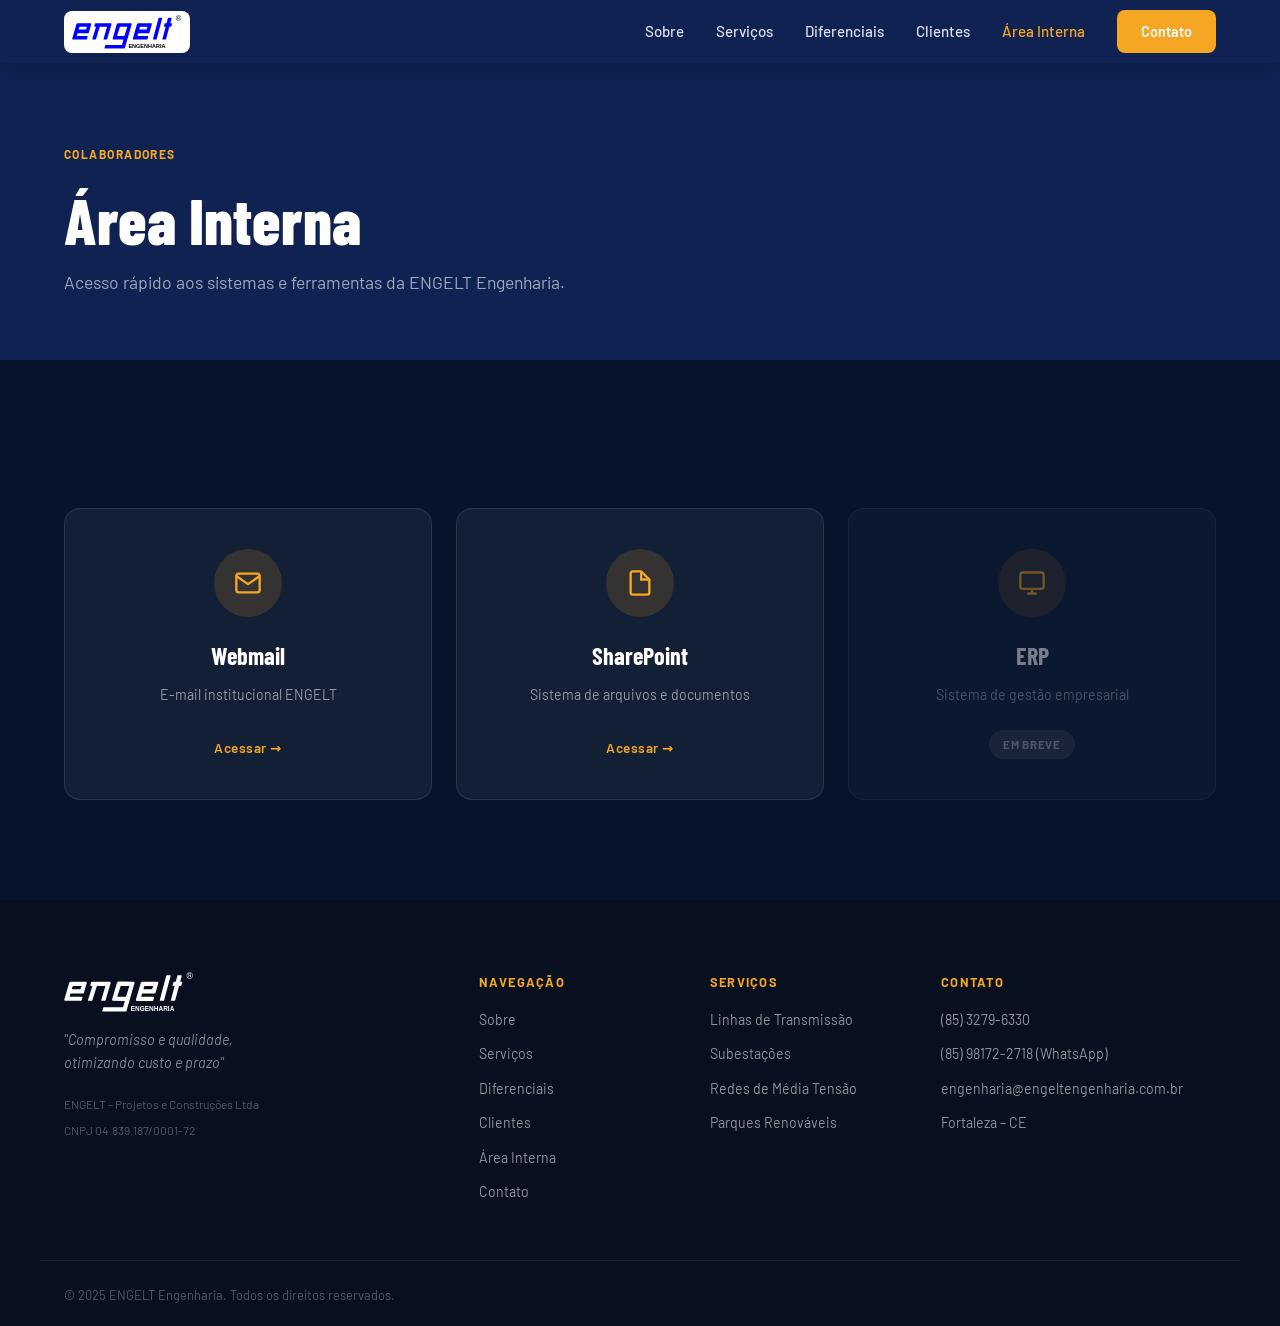
==== area-interna.html @ 50e97397 "Redesign completo: portfólio, área interna, slides e melhorias visuais - Portfólio renomeado para Ob" ====
<!DOCTYPE html>
<html lang="pt-BR">
<head>
  <meta charset="UTF-8" />
  <meta name="viewport" content="width=device-width, initial-scale=1.0" />
  <title>Área Interna — ENGELT Engenharia</title>
  <meta name="robots" content="noindex, nofollow" />
  <link rel="preconnect" href="https://fonts.googleapis.com" />
  <link rel="preconnect" href="https://fonts.gstatic.com" crossorigin />
  <link href="https://fonts.googleapis.com/css2?family=Barlow:ital,wght@0,400;0,500;0,600;0,700;0,800;1,400&family=Barlow+Condensed:wght@600;700;800&display=swap" rel="stylesheet" />
  <link rel="stylesheet" href="style.css" />
</head>
<body>

  <!-- ═══════════════════════════════════════════ NAVBAR -->
  <header class="navbar scrolled" id="navbar">
    <div class="container navbar__inner">
      <a href="index.html" class="navbar__logo">
        <img src="img/logo.svg" alt="ENGELT Engenharia" height="44" />
      </a>
      <nav class="navbar__links" id="navLinks">
        <a href="index.html#sobre">Sobre</a>
        <a href="index.html#servicos">Serviços</a>
        <a href="index.html#diferenciais">Diferenciais</a>
        <a href="index.html#clientes">Clientes</a>
        <a href="area-interna.html" class="active-link">Área Interna</a>
        <a href="index.html#contato" class="btn btn--nav">Contato</a>
      </nav>
      <button class="navbar__toggle" id="navToggle" aria-label="Menu">
        <span></span><span></span><span></span>
      </button>
    </div>
  </header>

  <!-- ═══════════════════════════════════════════ HERO DA PÁGINA -->
  <section class="ai-page-hero">
    <div class="container">
      <span class="label-tag label-tag--light">Colaboradores</span>
      <h1>Área Interna</h1>
      <p>Acesso rápido aos sistemas e ferramentas da ENGELT Engenharia.</p>
    </div>
  </section>

  <!-- ═══════════════════════════════════════════ CARDS -->
  <section class="ai-page-body">
    <div class="container">
      <div class="ai-grid">

        <a href="https://webmail.engeltengenharia.com.br" target="_blank" rel="noopener" class="ai-card">
          <div class="ai-card__icon">
            <svg viewBox="0 0 24 24" width="28" height="28"><path d="M4 4h16c1.1 0 2 .9 2 2v12c0 1.1-.9 2-2 2H4c-1.1 0-2-.9-2-2V6c0-1.1.9-2 2-2z" stroke="currentColor" stroke-width="2" fill="none"/><polyline points="22,6 12,13 2,6" stroke="currentColor" stroke-width="2" fill="none"/></svg>
          </div>
          <h3>Webmail</h3>
          <p>E-mail institucional ENGELT</p>
          <span class="ai-card__link">Acessar →</span>
        </a>

        <a href="https://engeltengenharia.sharepoint.com/sites/SISTEMADEARQUIVOS/SitePages/CollabHome.aspx" target="_blank" rel="noopener" class="ai-card">
          <div class="ai-card__icon">
            <svg viewBox="0 0 24 24" width="28" height="28"><path d="M13 2H6a2 2 0 0 0-2 2v16a2 2 0 0 0 2 2h12a2 2 0 0 0 2-2V9z" stroke="currentColor" stroke-width="2" fill="none"/><polyline points="13,2 13,9 20,9" stroke="currentColor" stroke-width="2" fill="none"/></svg>
          </div>
          <h3>SharePoint</h3>
          <p>Sistema de arquivos e documentos</p>
          <span class="ai-card__link">Acessar →</span>
        </a>

        <div class="ai-card ai-card--disabled">
          <div class="ai-card__icon">
            <svg viewBox="0 0 24 24" width="28" height="28"><rect x="2" y="3" width="20" height="14" rx="2" stroke="currentColor" stroke-width="2" fill="none"/><line x1="8" y1="21" x2="16" y2="21" stroke="currentColor" stroke-width="2"/><line x1="12" y1="17" x2="12" y2="21" stroke="currentColor" stroke-width="2"/></svg>
          </div>
          <h3>ERP</h3>
          <p>Sistema de gestão empresarial</p>
          <span class="ai-card__badge">Em breve</span>
        </div>

      </div>
    </div>
  </section>

  <!-- ═══════════════════════════════════════════ FOOTER -->
  <footer class="footer">
    <div class="container footer__inner">
      <div class="footer__brand">
        <img src="img/logo.svg" alt="ENGELT Engenharia" height="40" />
        <p>"Compromisso e qualidade,<br/>otimizando custo e prazo"</p>
        <span class="footer__cnpj">ENGELT – Projetos e Construções Ltda<br/>CNPJ 04.839.187/0001-72</span>
      </div>
      <div class="footer__links">
        <strong>Navegação</strong>
        <a href="index.html#sobre">Sobre</a>
        <a href="index.html#servicos">Serviços</a>
        <a href="index.html#diferenciais">Diferenciais</a>
        <a href="index.html#clientes">Clientes</a>
        <a href="area-interna.html">Área Interna</a>
        <a href="index.html#contato">Contato</a>
      </div>
      <div class="footer__links">
        <strong>Serviços</strong>
        <a href="index.html#servicos">Linhas de Transmissão</a>
        <a href="index.html#servicos">Subestações</a>
        <a href="index.html#servicos">Redes de Média Tensão</a>
        <a href="index.html#servicos">Parques Renováveis</a>
      </div>
      <div class="footer__contato">
        <strong>Contato</strong>
        <a href="tel:+558532796330">(85) 3279-6330</a>
        <a href="https://wa.me/5585981722718" target="_blank" rel="noopener">(85) 98172-2718 (WhatsApp)</a>
        <a href="mailto:engenharia@engeltengenharia.com.br">engenharia@engeltengenharia.com.br</a>
        <span>Fortaleza – CE</span>
      </div>
    </div>
    <div class="footer__bottom">
      <div class="container">
        <span>© 2025 ENGELT Engenharia. Todos os direitos reservados.</span>
      </div>
    </div>
  </footer>

  <script>
    // Mobile menu toggle
    (function () {
      var navToggle = document.getElementById('navToggle');
      var navLinks  = document.getElementById('navLinks');
      navToggle.addEventListener('click', function () {
        var open = navLinks.classList.toggle('open');
        document.body.style.overflow = open ? 'hidden' : '';
        navToggle.querySelectorAll('span').forEach(function (s, i) {
          s.style.transform = open
            ? (i === 0 ? 'translateY(7px) rotate(45deg)'
               : i === 1 ? 'scaleX(0)'
               :           'translateY(-7px) rotate(-45deg)')
            : '';
          s.style.opacity = (open && i === 1) ? '0' : '1';
        });
      });
    })();
  </script>

</body>
</html>
---- style.css ----
/* ═══════════════════════════════════════════════════════════
   ENGELT ENGENHARIA — style.css
   ═══════════════════════════════════════════════════════════ */

/* ── Reset & Base ── */
*, *::before, *::after { box-sizing: border-box; margin: 0; padding: 0; }

:root {
  --blue-dark:    #0f2252;
  --blue:         #1B3A6B;
  --blue-mid:     #1e4a8a;
  --blue-light:   #e8f0fe;
  --orange:       #F5A623;
  --orange-dark:  #d4891a;
  --white:        #ffffff;
  --gray-100:     #f5f7fa;
  --gray-200:     #e9ecf0;
  --gray-400:     #9ca3af;
  --gray-600:     #4b5563;
  --gray-800:     #1f2937;
  --text:         #1a2233;

  --font: 'Barlow', system-ui, sans-serif;
  --font-cond: 'Barlow Condensed', 'Barlow', sans-serif;

  --radius:    8px;
  --radius-lg: 16px;
  --shadow-sm: 0 1px 3px rgba(0,0,0,.08), 0 1px 2px rgba(0,0,0,.06);
  --shadow:    0 4px 16px rgba(0,0,0,.10);
  --shadow-lg: 0 12px 40px rgba(0,0,0,.15);

  --transition: 0.25s ease;
  --section-py: 100px;
}

html { scroll-behavior: smooth; font-size: 16px; }

body {
  font-family: var(--font);
  color: var(--text);
  background: var(--white);
  line-height: 1.6;
  -webkit-font-smoothing: antialiased;
}

img { max-width: 100%; display: block; }
a { color: inherit; text-decoration: none; }
ul { list-style: none; }
button { cursor: pointer; border: none; background: none; font-family: inherit; }

.container {
  width: 100%;
  max-width: 1200px;
  margin: 0 auto;
  padding: 0 24px;
}

/* ── Utilities ── */
.label-tag {
  display: inline-block;
  font-size: 0.75rem;
  font-weight: 700;
  letter-spacing: 0.12em;
  text-transform: uppercase;
  color: var(--orange);
  margin-bottom: 12px;
}
.label-tag--light { color: var(--orange); }

.section-header {
  text-align: center;
  max-width: 640px;
  margin: 0 auto 64px;
}
.section-header h2 {
  font-family: var(--font-cond);
  font-size: clamp(2rem, 3vw, 2.75rem);
  font-weight: 800;
  line-height: 1.1;
  color: var(--blue-dark);
  margin-bottom: 16px;
}
.section-header p {
  color: var(--gray-600);
  font-size: 1.05rem;
}
.section-header--light h2 { color: var(--white); }
.section-header--light p  { color: rgba(255,255,255,.75); }

/* ── Buttons ── */
.btn {
  display: inline-flex;
  align-items: center;
  gap: 8px;
  padding: 14px 32px;
  border-radius: var(--radius);
  font-family: var(--font);
  font-size: 0.95rem;
  font-weight: 600;
  transition: all var(--transition);
  white-space: nowrap;
}
.btn--primary {
  background: var(--orange);
  color: var(--white);
}
.btn--primary:hover {
  background: var(--orange-dark);
  transform: translateY(-2px);
  box-shadow: 0 6px 20px rgba(245,166,35,.4);
}
.btn--outline {
  background: transparent;
  color: var(--white);
  border: 2px solid rgba(255,255,255,.5);
}
.btn--outline:hover {
  border-color: var(--white);
  background: rgba(255,255,255,.1);
}
.btn--nav {
  background: var(--orange);
  color: var(--white);
  padding: 10px 24px;
  font-size: 0.9rem;
}
.btn--nav:hover { background: var(--orange-dark); }
.btn--full { width: 100%; justify-content: center; }

/* ── AOS (Animate on Scroll) ── */
[data-aos] {
  opacity: 0;
  transform: translateY(28px);
  transition: opacity 0.6s ease, transform 0.6s ease;
}
[data-aos].aos-visible {
  opacity: 1;
  transform: translateY(0);
}

/* ═══════════════════════════════════════════ NAVBAR */
.navbar {
  position: fixed;
  top: 0;
  left: 0;
  right: 0;
  z-index: 1000;
  padding: 16px 0;
  transition: background var(--transition), box-shadow var(--transition), padding var(--transition);
}
.navbar.scrolled {
  background: var(--blue-dark);
  box-shadow: 0 2px 20px rgba(0,0,0,.25);
  padding: 10px 0;
}
.navbar__inner {
  display: flex;
  align-items: center;
  justify-content: space-between;
  gap: 24px;
}
.navbar__logo img { height: 72px; transition: height var(--transition), padding var(--transition); background: #fff; border-radius: 8px; padding: 6px 12px; }
.navbar.scrolled .navbar__logo img { height: 42px; padding: 4px 8px; }
.navbar__links {
  display: flex;
  align-items: center;
  gap: 32px;
}
.navbar__links a:not(.btn) {
  color: rgba(255,255,255,.85);
  font-size: 0.95rem;
  font-weight: 500;
  transition: color var(--transition);
  position: relative;
}
.navbar__links a:not(.btn)::after {
  content: '';
  position: absolute;
  bottom: -4px;
  left: 0;
  width: 0;
  height: 2px;
  background: var(--orange);
  transition: width var(--transition);
}
.navbar__links a:not(.btn):hover { color: var(--white); }
.navbar__links a:not(.btn):hover::after { width: 100%; }
.navbar__toggle {
  display: none;
  flex-direction: column;
  gap: 5px;
  width: 32px;
  padding: 4px 0;
}
.navbar__toggle span {
  display: block;
  height: 2px;
  background: var(--white);
  border-radius: 2px;
  transition: all var(--transition);
}

/* ═══════════════════════════════════════════ HERO */
.hero {
  position: relative;
  min-height: 100vh;
  display: flex;
  align-items: center;
  overflow: hidden;
}
/* ── Hero slideshow ── */
.hero__slides {
  position: absolute;
  inset: 0;
  background: #0a1628;
}
.hero__slide {
  position: absolute;
  inset: 0;
  background-size: cover;
  background-position: center;
  opacity: 0;
  transition: opacity 1.6s ease;
  animation: none;
}
.hero__slide.active {
  opacity: 1;
  animation: heroKenBurns 8s ease-in-out forwards;
}
@keyframes heroKenBurns {
  from { transform: scale(1);    background-position: center 40%; }
  to   { transform: scale(1.06); background-position: center 48%; }
}
.hero__slide::after {
  content: '';
  position: absolute;
  inset: 0;
  background: linear-gradient(135deg,
    rgba(10,22,40,.68) 0%,
    rgba(15,40,90,.52) 50%,
    rgba(10,22,40,.35) 100%);
}
/* Grid pattern overlay */
.hero__slides::after {
  content: '';
  position: absolute;
  inset: 0;
  pointer-events: none;
  background-image:
    linear-gradient(rgba(255,255,255,.025) 1px, transparent 1px),
    linear-gradient(90deg, rgba(255,255,255,.025) 1px, transparent 1px);
  background-size: 60px 60px;
  z-index: 1;
}
/* Slide label */
.hero__slide-label {
  position: absolute;
  bottom: 72px;
  right: 32px;
  z-index: 3;
  font-size: 0.72rem;
  font-weight: 600;
  letter-spacing: 0.08em;
  color: rgba(255,255,255,.55);
  text-transform: uppercase;
  transition: opacity 0.6s ease;
}
.hero__slide-label::before {
  content: '▶';
  font-size: 0.55rem;
  margin-right: 6px;
  color: var(--orange);
  opacity: 0.8;
}
/* Progress dots */
.hero__dots {
  position: absolute;
  bottom: 32px;
  left: 50%;
  transform: translateX(-50%);
  z-index: 3;
  display: flex;
  gap: 8px;
}
.hero__dot {
  width: 28px;
  height: 3px;
  border-radius: 2px;
  background: rgba(255,255,255,.25);
  cursor: pointer;
  transition: background 0.4s ease, width 0.4s ease;
  overflow: hidden;
  position: relative;
}
.hero__dot.active {
  background: rgba(255,255,255,.35);
  width: 48px;
}
.hero__dot.active::after {
  content: '';
  position: absolute;
  left: 0; top: 0; bottom: 0;
  background: var(--orange);
  animation: dotProgress 6s linear forwards;
}
@keyframes dotProgress {
  from { width: 0%; }
  to   { width: 100%; }
}
.hero__overlay {
  position: absolute;
  inset: 0;
  background: linear-gradient(to right, rgba(10,22,40,.38) 0%, transparent 65%);
  pointer-events: none;
}
.hero__content {
  position: relative;
  z-index: 2;
  max-width: 700px;
  padding-top: 100px;
  padding-bottom: 80px;
}
.hero__tag {
  display: inline-block;
  font-size: 0.8rem;
  font-weight: 600;
  letter-spacing: 0.12em;
  text-transform: uppercase;
  color: var(--orange);
  background: rgba(245,166,35,.15);
  border: 1px solid rgba(245,166,35,.3);
  padding: 6px 14px;
  border-radius: 100px;
  margin-bottom: 24px;
}
.hero__title {
  font-family: var(--font-cond);
  font-size: clamp(2.6rem, 5.5vw, 4.5rem);
  font-weight: 800;
  line-height: 1.05;
  color: var(--white);
  margin-bottom: 24px;
}
.hero__title em {
  font-style: normal;
  color: var(--orange);
}
.hero__sub {
  font-size: clamp(1rem, 1.5vw, 1.2rem);
  color: rgba(255,255,255,.8);
  margin-bottom: 40px;
  line-height: 1.7;
}
.hero__actions {
  display: flex;
  gap: 16px;
  flex-wrap: wrap;
}
.hero__scroll {
  position: absolute;
  bottom: 36px;
  left: 50%;
  transform: translateX(-50%);
  color: rgba(255,255,255,.5);
  animation: bounce 2.5s ease-in-out infinite;
  z-index: 2;
  transition: color var(--transition);
}
.hero__scroll:hover { color: var(--orange); }
@keyframes bounce {
  0%, 100% { transform: translateX(-50%) translateY(0); }
  50%       { transform: translateX(-50%) translateY(8px); }
}

/* ═══════════════════════════════════════════ NÚMEROS */
.numeros {
  background: var(--blue-dark);
  padding: 70px 0;
}
.numeros__grid {
  display: grid;
  grid-template-columns: repeat(6, 1fr);
  gap: 0;
}
.numeros__item {
  position: relative;
  text-align: center;
  padding: 40px 20px;
  border-right: 1px solid rgba(255,255,255,.08);
}
.numeros__item:last-child { border-right: none; }
.numeros__item::before {
  content: '';
  position: absolute;
  top: 50%;
  left: 50%;
  width: 0;
  height: 0;
  background: rgba(245,166,35,.05);
  border-radius: 50%;
  transform: translate(-50%, -50%);
  transition: width 0.4s ease, height 0.4s ease;
}
.numeros__item:hover::before { width: 140px; height: 140px; }

.numeros__valor {
  display: inline-block;
  font-family: var(--font-cond);
  font-size: clamp(2.2rem, 3.5vw, 3.2rem);
  font-weight: 800;
  color: var(--white);
  line-height: 1;
}
.numeros__plus {
  font-family: var(--font-cond);
  font-size: 2rem;
  font-weight: 700;
  color: var(--orange);
  vertical-align: super;
  line-height: 1;
}
.numeros__label {
  font-size: 0.82rem;
  color: rgba(255,255,255,.6);
  line-height: 1.4;
  margin-top: 8px;
}
.numeros__label strong {
  display: block;
  color: rgba(255,255,255,.9);
  font-weight: 600;
}
.numeros__detalhe {
  display: block;
  font-size: 0.7rem;
  color: var(--orange);
  margin-top: 6px;
  font-weight: 500;
  letter-spacing: 0.05em;
}

/* ═══════════════════════════════════════════ SOBRE */
.sobre {
  padding: var(--section-py) 0;
  background: var(--white);
}
.sobre__inner {
  display: grid;
  grid-template-columns: 1fr 1fr;
  gap: 80px;
  align-items: center;
}
.sobre__texto .label-tag { margin-bottom: 12px; }
.sobre__texto h2 {
  font-family: var(--font-cond);
  font-size: clamp(1.8rem, 2.5vw, 2.5rem);
  font-weight: 800;
  color: var(--blue-dark);
  line-height: 1.15;
  margin-bottom: 24px;
}
.sobre__texto p {
  color: var(--gray-600);
  font-size: 1rem;
  line-height: 1.75;
  margin-bottom: 16px;
}
.sobre__destaque {
  margin: 28px 0;
  border-left: 4px solid var(--orange);
  padding-left: 20px;
}
.sobre__destaque blockquote {
  font-size: 1.15rem;
  font-style: italic;
  color: var(--blue);
  font-weight: 500;
}
.sobre__badges {
  display: flex;
  flex-direction: column;
  gap: 12px;
  margin-top: 28px;
}
.badge {
  display: flex;
  align-items: center;
  gap: 12px;
  font-size: 0.9rem;
  font-weight: 500;
  color: var(--gray-600);
}
.badge svg { color: var(--orange); flex-shrink: 0; }

/* Visual side */
.sobre__visual {
  position: relative;
  height: 420px;
}
.sobre__card-img {
  position: absolute;
  border-radius: var(--radius-lg);
  overflow: hidden;
  box-shadow: var(--shadow-lg);
}
.sobre__card-img--1 {
  width: 72%;
  height: 280px;
  top: 0;
  right: 0;
}
.sobre__card-img--2 {
  width: 55%;
  height: 220px;
  bottom: 0;
  left: 0;
  z-index: 2;
}
.img-placeholder {
  width: 100%;
  height: 100%;
  display: flex;
  align-items: center;
  justify-content: center;
}
.img-placeholder--obra {
  background: linear-gradient(135deg, #1B3A6B, #0f2252);
}
.img-placeholder--equipe {
  background: linear-gradient(135deg, #2d5a9e, #1B3A6B);
}
.img-placeholder span {
  color: rgba(255,255,255,.7);
  font-size: 0.85rem;
  font-weight: 600;
  text-align: center;
  text-transform: uppercase;
  letter-spacing: 0.1em;
}
.sobre__stat-card {
  position: absolute;
  bottom: 40px;
  right: -10px;
  background: var(--white);
  border-radius: var(--radius);
  padding: 16px 20px;
  box-shadow: var(--shadow-lg);
  z-index: 3;
  display: flex;
  flex-direction: column;
  gap: 4px;
  border-top: 3px solid var(--orange);
}
.sobre__stat-card strong {
  font-size: 0.8rem;
  font-weight: 700;
  color: var(--blue-dark);
}
.sobre__stat-card span {
  font-size: 0.75rem;
  color: var(--gray-400);
}

/* ═══════════════════════════════════════════ SERVIÇOS */
.servicos {
  padding: var(--section-py) 0;
  background: var(--gray-100);
}
.servicos__grid {
  display: grid;
  grid-template-columns: repeat(4, 1fr);
  gap: 24px;
}
.servico-card {
  background: var(--white);
  border-radius: var(--radius-lg);
  padding: 36px 28px;
  box-shadow: var(--shadow-sm);
  border: 1px solid var(--gray-200);
  transition: transform var(--transition), box-shadow var(--transition), border-color var(--transition);
  position: relative;
  overflow: hidden;
}
.servico-card::before {
  content: '';
  position: absolute;
  top: 0;
  left: 0;
  right: 0;
  height: 4px;
  background: var(--gray-200);
  transition: background var(--transition);
}
.servico-card:hover {
  transform: translateY(-6px);
  box-shadow: var(--shadow-lg);
  border-color: transparent;
}
.servico-card:hover::before { background: var(--orange); }
.servico-card--destaque {
  background: var(--blue-dark);
  border-color: transparent;
  color: var(--white);
}
.servico-card--destaque::before { background: var(--orange); }
.servico-card--destaque h3 { color: var(--white); }
.servico-card--destaque p  { color: rgba(255,255,255,.75); }
.servico-card--destaque .servico-card__list li { color: rgba(255,255,255,.8); border-color: rgba(255,255,255,.1); }
.servico-card--destaque .servico-card__icon { color: var(--orange); }
.servico-card__icon {
  color: var(--blue);
  margin-bottom: 20px;
}
.servico-card h3 {
  font-family: var(--font-cond);
  font-size: 1.3rem;
  font-weight: 700;
  color: var(--blue-dark);
  margin-bottom: 12px;
}
.servico-card p {
  font-size: 0.9rem;
  color: var(--gray-600);
  line-height: 1.65;
  margin-bottom: 20px;
}
.servico-card__list {
  display: flex;
  flex-direction: column;
  gap: 8px;
}
.servico-card__list li {
  font-size: 0.82rem;
  color: var(--gray-600);
  padding: 6px 0;
  border-bottom: 1px solid var(--gray-200);
  display: flex;
  align-items: center;
  gap: 8px;
}
.servico-card__list li::before {
  content: '';
  width: 6px;
  height: 6px;
  background: var(--orange);
  border-radius: 50%;
  flex-shrink: 0;
}

/* ═══════════════════════════════════════════ DIFERENCIAIS */
.diferenciais {
  padding: var(--section-py) 0;
  background: var(--blue-dark);
  position: relative;
  overflow: hidden;
}
.diferenciais::before {
  content: '';
  position: absolute;
  top: -100px;
  right: -100px;
  width: 500px;
  height: 500px;
  background: radial-gradient(circle, rgba(245,166,35,.06) 0%, transparent 70%);
  pointer-events: none;
}
.diferenciais__grid {
  display: grid;
  grid-template-columns: repeat(4, 1fr);
  gap: 24px;
  margin-bottom: 60px;
}
.diferencial {
  background: rgba(255,255,255,.04);
  border: 1px solid rgba(255,255,255,.08);
  border-radius: var(--radius-lg);
  padding: 28px 24px;
  transition: background var(--transition), border-color var(--transition), transform var(--transition);
}
.diferencial:hover {
  background: rgba(255,255,255,.08);
  border-color: rgba(245,166,35,.3);
  transform: translateY(-4px);
}
.diferencial__icon {
  width: 52px;
  height: 52px;
  background: rgba(245,166,35,.12);
  border-radius: var(--radius);
  display: flex;
  align-items: center;
  justify-content: center;
  color: var(--orange);
  margin-bottom: 18px;
}
.diferencial h4 {
  font-family: var(--font-cond);
  font-size: 1.05rem;
  font-weight: 700;
  color: var(--white);
  margin-bottom: 10px;
}
.diferencial p {
  font-size: 0.85rem;
  color: rgba(255,255,255,.6);
  line-height: 1.65;
}

/* Infra bar */
.diferenciais__infra {
  display: flex;
  align-items: center;
  justify-content: center;
  gap: 0;
  background: rgba(255,255,255,.05);
  border: 1px solid rgba(255,255,255,.08);
  border-radius: var(--radius-lg);
  padding: 32px 40px;
  flex-wrap: wrap;
}
.infra__item {
  flex: 1;
  text-align: center;
  padding: 0 20px;
  min-width: 160px;
}
.infra__item strong {
  display: block;
  font-family: var(--font-cond);
  font-size: 1.6rem;
  font-weight: 800;
  color: var(--orange);
  margin-bottom: 6px;
}
.infra__item span {
  font-size: 0.82rem;
  color: rgba(255,255,255,.6);
}
.infra__sep {
  width: 1px;
  height: 50px;
  background: rgba(255,255,255,.12);
}

/* ═══════════════════════════════════════════ CLIENTES */
.clientes {
  padding: var(--section-py) 0;
  background: var(--white);
}
.clientes__grid {
  display: grid;
  grid-template-columns: repeat(5, 1fr);
  gap: 20px;
}
.cliente-card {
  background: var(--gray-100);
  border: 1px solid var(--gray-200);
  border-radius: var(--radius-lg);
  padding: 24px 20px;
  transition: transform var(--transition), box-shadow var(--transition), border-color var(--transition);
}
.cliente-card:hover {
  transform: translateY(-4px);
  box-shadow: var(--shadow);
  border-color: var(--blue-light);
  background: var(--white);
}
.cliente-card__header {
  display: flex;
  align-items: flex-start;
  justify-content: space-between;
  gap: 8px;
  margin-bottom: 10px;
}
.cliente-card h4 {
  font-size: 0.95rem;
  font-weight: 700;
  color: var(--blue-dark);
  line-height: 1.3;
}
.badge-contratos {
  display: inline-block;
  font-size: 0.68rem;
  font-weight: 700;
  padding: 3px 8px;
  background: var(--orange);
  color: var(--white);
  border-radius: 100px;
  white-space: nowrap;
  flex-shrink: 0;
}
.cliente-card p {
  font-size: 0.8rem;
  color: var(--gray-600);
  line-height: 1.5;
}

/* ═══════════════════════════════════════════ ATUAÇÃO */
.atuacao {
  padding: var(--section-py) 0;
  background: var(--gray-100);
}
.atuacao__inner {
  display: grid;
  grid-template-columns: 1fr 2.4fr;
  gap: 80px;
  align-items: center;
}
.atuacao__texto .label-tag { margin-bottom: 12px; }
.atuacao__texto h2 {
  font-family: var(--font-cond);
  font-size: clamp(1.8rem, 2.5vw, 2.5rem);
  font-weight: 800;
  color: var(--blue-dark);
  line-height: 1.15;
  margin-bottom: 20px;
}
.atuacao__texto p {
  font-size: 1rem;
  color: var(--gray-600);
  line-height: 1.75;
  margin-bottom: 28px;
}
.atuacao__estados {
  display: flex;
  flex-wrap: wrap;
  gap: 10px;
}
.atuacao__estados span {
  display: inline-block;
  background: var(--blue-dark);
  color: var(--white);
  font-size: 0.82rem;
  font-weight: 700;
  padding: 6px 14px;
  border-radius: 6px;
  letter-spacing: 0.06em;
}
.atuacao__mapa {
  display: flex;
  justify-content: center;
}
.mapa-placeholder {
  width: 100%;
  max-width: 860px;
  margin: 0 auto;
}
.mapa-placeholder__inner {
  background: var(--white);
  border-radius: var(--radius-lg);
  padding: 32px;
  box-shadow: var(--shadow);
  display: flex;
  align-items: center;
  justify-content: center;
}

/* ═══════════════════════════════════════════ CONTATO */
.contato {
  padding: var(--section-py) 0;
  background: var(--blue-dark);
  position: relative;
}
.contato::before {
  content: '';
  position: absolute;
  bottom: -80px;
  left: -80px;
  width: 400px;
  height: 400px;
  background: radial-gradient(circle, rgba(245,166,35,.05) 0%, transparent 70%);
  pointer-events: none;
}
.contato__inner {
  display: grid;
  grid-template-columns: 1fr 1.6fr;
  gap: 80px;
  align-items: start;
}
.contato__info {
  display: flex;
  flex-direction: column;
  gap: 28px;
}
.contato__item {
  display: flex;
  gap: 16px;
  align-items: flex-start;
}
.contato__item-icon {
  width: 44px;
  height: 44px;
  background: rgba(245,166,35,.12);
  border-radius: var(--radius);
  display: flex;
  align-items: center;
  justify-content: center;
  color: var(--orange);
  flex-shrink: 0;
}
.contato__item > div:last-child {
  display: flex;
  flex-direction: column;
  gap: 4px;
}
.contato__item strong {
  font-size: 0.8rem;
  font-weight: 700;
  text-transform: uppercase;
  letter-spacing: 0.08em;
  color: var(--orange);
}
.contato__item a,
.contato__item span {
  font-size: 0.95rem;
  color: rgba(255,255,255,.8);
  transition: color var(--transition);
}
.contato__item a:hover { color: var(--white); }

/* Form */
.contato__form {
  background: var(--white);
  border-radius: var(--radius-lg);
  padding: 40px;
  display: flex;
  flex-direction: column;
  gap: 20px;
}
.form-row {
  display: grid;
  grid-template-columns: 1fr 1fr;
  gap: 20px;
}
.form-group {
  display: flex;
  flex-direction: column;
  gap: 8px;
}
.form-group label {
  font-size: 0.82rem;
  font-weight: 600;
  color: var(--gray-800);
  letter-spacing: 0.04em;
}
.form-group input,
.form-group select,
.form-group textarea {
  width: 100%;
  padding: 12px 16px;
  border: 1.5px solid var(--gray-200);
  border-radius: var(--radius);
  font-family: var(--font);
  font-size: 0.95rem;
  color: var(--text);
  background: var(--white);
  transition: border-color var(--transition), box-shadow var(--transition);
  outline: none;
}
.form-group input:focus,
.form-group select:focus,
.form-group textarea:focus {
  border-color: var(--blue-mid);
  box-shadow: 0 0 0 3px rgba(27,58,107,.1);
}
.form-group textarea { resize: vertical; min-height: 120px; }
.form-group select { appearance: none; cursor: pointer; }

/* ═══════════════════════════════════════════ FOOTER */
.footer {
  background: #080f1e;
  padding: 72px 0 0;
}
.footer__inner {
  display: grid;
  grid-template-columns: 2fr 1fr 1fr 1.5fr;
  gap: 48px;
  padding-bottom: 56px;
  border-bottom: 1px solid rgba(255,255,255,.08);
}
.footer__brand img {
  height: 40px;
  filter: brightness(0) invert(1);
  margin-bottom: 16px;
}
.footer__brand p {
  font-size: 0.9rem;
  font-style: italic;
  color: rgba(255,255,255,.5);
  line-height: 1.6;
  margin-bottom: 16px;
}
.footer__cnpj {
  font-size: 0.75rem;
  color: rgba(255,255,255,.3);
  line-height: 1.6;
}
.footer__links,
.footer__contato {
  display: flex;
  flex-direction: column;
  gap: 12px;
}
.footer__links strong,
.footer__contato strong {
  font-size: 0.8rem;
  font-weight: 700;
  text-transform: uppercase;
  letter-spacing: 0.1em;
  color: var(--orange);
  margin-bottom: 4px;
}
.footer__links a,
.footer__contato a,
.footer__contato span {
  font-size: 0.88rem;
  color: rgba(255,255,255,.55);
  transition: color var(--transition);
}
.footer__links a:hover,
.footer__contato a:hover { color: var(--white); }
.footer__bottom {
  padding: 20px 0;
}
.footer__bottom span {
  font-size: 0.8rem;
  color: rgba(255,255,255,.3);
}

/* ── Sobre: fotos reais ── */
.sobre__card-img img {
  width: 100%;
  height: 100%;
  object-fit: cover;
  display: block;
}
.sobre__card-img--dark {
  background: #0a1628;
  display: flex;
  align-items: center;
  justify-content: center;
}
.sobre__card-img--dark img.img-transparent {
  object-fit: contain;
  padding: 12px;
  filter: drop-shadow(0 8px 20px rgba(0,0,0,.6));
}

/* ── Diferenciais: fotos PNG transparentes ── */
.diferencial__foto {
  width: 100%;
  height: 110px;
  display: flex;
  align-items: flex-end;
  justify-content: center;
  gap: 8px;
  margin-bottom: 16px;
}
.diferencial__foto img {
  max-height: 100%;
  max-width: 100%;
  object-fit: contain;
  filter: drop-shadow(0 6px 16px rgba(0,0,0,.5));
  transition: transform 0.3s ease, filter 0.3s ease;
}
.diferencial:hover .diferencial__foto img {
  transform: translateY(-4px) scale(1.04);
  filter: drop-shadow(0 12px 24px rgba(0,0,0,.6));
}
.diferencial__foto--duo img {
  max-width: 48%;
}

/* ── Muncks showcase ── */
.muncks-showcase {
  margin-top: 48px;
  background: rgba(255,255,255,.03);
  border: 1px solid rgba(255,255,255,.1);
  border-radius: var(--radius-lg);
  padding: 48px 40px 32px;
  position: relative;
  overflow: hidden;
}
.muncks-showcase::before {
  content: '';
  position: absolute;
  inset: 0;
  background: linear-gradient(180deg, rgba(245,166,35,.04) 0%, transparent 60%);
  pointer-events: none;
}
.muncks-showcase__header {
  text-align: center;
  margin-bottom: 40px;
}
.muncks-showcase__header h3 {
  font-family: var(--font-cond);
  font-size: 1.6rem;
  font-weight: 800;
  color: var(--white);
  margin: 8px 0 10px;
}
.muncks-showcase__header p {
  font-size: 0.9rem;
  color: rgba(255,255,255,.55);
}
.muncks-showcase__grid {
  display: grid;
  grid-template-columns: repeat(4, 1fr);
  gap: 16px;
  align-items: flex-end;
}
.munck-item {
  position: relative;
  text-align: center;
}
.munck-item img {
  width: 100%;
  max-height: 200px;
  object-fit: contain;
  filter: drop-shadow(0 12px 28px rgba(0,0,0,.55));
  transition: transform 0.35s ease, filter 0.35s ease;
}
.munck-item:hover img {
  transform: translateY(-8px) scale(1.03);
  filter: drop-shadow(0 20px 36px rgba(0,0,0,.7));
}
.munck-badge {
  display: inline-block;
  background: var(--orange);
  color: var(--white);
  font-size: 0.72rem;
  font-weight: 800;
  letter-spacing: 0.06em;
  padding: 4px 12px;
  border-radius: 100px;
  margin-top: 10px;
}
.munck-badge--new {
  background: #22c55e;
}

/* ═══════════════════════════════════════════ PORTFÓLIO */
.portfolio {
  padding: var(--section-py) 0;
  background: var(--gray-100);
}
.portfolio__grid {
  display: grid;
  grid-template-columns: repeat(3, 1fr);
  grid-template-rows: auto auto;
  gap: 20px;
}
.portfolio-card--featured {
  grid-column: span 2;
}
.portfolio-card {
  border-radius: var(--radius-lg);
  overflow: hidden;
  position: relative;
  cursor: pointer;
  box-shadow: var(--shadow);
}
.portfolio-card__img {
  position: relative;
  width: 100%;
  height: 280px;
  overflow: hidden;
}
.portfolio-card--featured .portfolio-card__img {
  height: 380px;
}
.portfolio-card__img img {
  width: 100%;
  height: 100%;
  object-fit: cover;
  transition: transform 0.6s cubic-bezier(0.25, 0.46, 0.45, 0.94);
  display: block;
}
.portfolio-card:hover .portfolio-card__img img {
  transform: scale(1.07);
}
.portfolio-card__overlay {
  position: absolute;
  inset: 0;
  background: linear-gradient(to top, rgba(5,15,35,0.92) 0%, rgba(5,15,35,0.3) 55%, transparent 100%);
  display: flex;
  flex-direction: column;
  justify-content: space-between;
  padding: 20px;
  opacity: 0.85;
  transition: opacity 0.3s ease;
}
.portfolio-card:hover .portfolio-card__overlay {
  opacity: 1;
}
.portfolio-card__tag {
  display: inline-block;
  align-self: flex-start;
  font-size: 0.72rem;
  font-weight: 800;
  letter-spacing: 0.08em;
  padding: 5px 12px;
  border-radius: 100px;
}
.portfolio-card__tag--500 { background: var(--orange);       color: #fff; }
.portfolio-card__tag--230 { background: #3b82f6;             color: #fff; }
.portfolio-card__tag--34  { background: #22c55e;             color: #fff; }
.portfolio-card__overlay-info {
  transform: translateY(10px);
  transition: transform 0.4s ease;
}
.portfolio-card:hover .portfolio-card__overlay-info {
  transform: translateY(0);
}
.portfolio-card__overlay-info h3 {
  font-family: var(--font-cond);
  font-size: 1.2rem;
  font-weight: 700;
  color: var(--white);
  margin-bottom: 6px;
  line-height: 1.25;
}
.portfolio-card--featured .portfolio-card__overlay-info h3 {
  font-size: 1.6rem;
}
.portfolio-card__overlay-info p {
  font-size: 0.82rem;
  color: rgba(255,255,255,.7);
  margin-bottom: 12px;
}
.portfolio-card__cta {
  display: inline-block;
  font-size: 0.8rem;
  font-weight: 700;
  color: var(--orange);
  letter-spacing: 0.06em;
  opacity: 0;
  transform: translateY(6px);
  transition: opacity 0.3s ease 0.05s, transform 0.3s ease 0.05s;
}
.portfolio-card:hover .portfolio-card__cta {
  opacity: 1;
  transform: translateY(0);
}

/* ═══════════════════════════════════════════ ALBUM MODAL */
.album-modal {
  position: fixed;
  inset: 0;
  z-index: 2000;
  display: flex;
  flex-direction: column;
  opacity: 0;
  pointer-events: none;
  transition: opacity 0.4s ease;
}
.album-modal.open {
  opacity: 1;
  pointer-events: all;
}
.album-modal__slides {
  position: absolute;
  inset: 0;
  z-index: 0;
}
.album-bg-slide {
  position: absolute;
  inset: 0;
  background-size: cover;
  background-position: center;
  filter: blur(0px) brightness(0.38);
  transform: scale(1.08);
  opacity: 0;
  transition: opacity 3s ease;
}
.album-bg-slide.active { opacity: 1; }
.album-modal__overlay {
  position: absolute;
  inset: 0;
  background: rgba(4, 10, 28, 0.72);
  z-index: 1;
}
.album-modal__inner {
  position: relative;
  z-index: 2;
  display: flex;
  flex-direction: column;
  height: 100%;
  overflow-y: auto;
  padding: 32px 40px 48px;
}
.album-modal__header {
  display: flex;
  justify-content: space-between;
  align-items: flex-start;
  margin-bottom: 36px;
  color: #fff;
  flex-shrink: 0;
}
.album-modal__header h2 {
  font-family: var(--font-cond);
  font-size: clamp(1.6rem, 3vw, 2.4rem);
  font-weight: 800;
  margin-top: 10px;
  line-height: 1.1;
}
.album-modal__close {
  background: rgba(255,255,255,.1);
  border: 1px solid rgba(255,255,255,.2);
  color: #fff;
  width: 46px;
  height: 46px;
  border-radius: 50%;
  font-size: 1.1rem;
  display: flex;
  align-items: center;
  justify-content: center;
  cursor: pointer;
  flex-shrink: 0;
  margin-left: 20px;
  transition: background .2s;
}
.album-modal__close:hover { background: rgba(255,255,255,.22); }
.album-modal__grid {
  display: grid;
  grid-template-columns: repeat(auto-fill, minmax(220px, 1fr));
  gap: 14px;
}
.album-thumb {
  aspect-ratio: 4/3;
  border-radius: 10px;
  overflow: hidden;
  cursor: pointer;
  position: relative;
  box-shadow: 0 4px 20px rgba(0,0,0,.5);
}
.album-thumb img {
  width: 100%;
  height: 100%;
  object-fit: cover;
  transition: transform 0.35s ease;
  display: block;
}
.album-thumb:hover img { transform: scale(1.08); }
.album-thumb::after {
  content: '';
  position: absolute;
  inset: 0;
  background: rgba(0,0,0,0);
  transition: background .25s;
  border-radius: 10px;
}
.album-thumb:hover::after { background: rgba(245,166,35,.12); }

/* ═══════════════════════════════════════════ ALBUM VIEWER */
.album-viewer {
  position: fixed;
  inset: 0;
  z-index: 2100;
  background: rgba(2, 5, 16, 0.97);
  display: flex;
  align-items: center;
  justify-content: center;
  opacity: 0;
  pointer-events: none;
  transition: opacity 0.3s ease;
}
.album-viewer.open {
  opacity: 1;
  pointer-events: all;
}
#viewerImg {
  max-width: 90vw;
  max-height: 88vh;
  object-fit: contain;
  border-radius: 6px;
  box-shadow: 0 20px 80px rgba(0,0,0,.8);
}
.album-viewer__close,
.album-viewer__prev,
.album-viewer__next {
  position: fixed;
  background: rgba(255,255,255,.1);
  border: 1px solid rgba(255,255,255,.15);
  color: #fff;
  border-radius: 50%;
  width: 48px;
  height: 48px;
  display: flex;
  align-items: center;
  justify-content: center;
  font-size: 1.4rem;
  cursor: pointer;
  transition: background .2s, transform .2s;
  backdrop-filter: blur(8px);
}
.album-viewer__close { top: 20px; right: 20px; font-size: 1.1rem; }
.album-viewer__prev  { left: 20px;  top: 50%; transform: translateY(-50%); }
.album-viewer__next  { right: 20px; top: 50%; transform: translateY(-50%); }
.album-viewer__close:hover { background: rgba(255,255,255,.22); }
.album-viewer__prev:hover  { background: rgba(255,255,255,.22); transform: translateY(-50%) scale(1.1); }
.album-viewer__next:hover  { background: rgba(255,255,255,.22); transform: translateY(-50%) scale(1.1); }
.album-viewer__counter {
  position: fixed;
  bottom: 24px;
  left: 50%;
  transform: translateX(-50%);
  color: rgba(255,255,255,.6);
  font-size: 0.88rem;
  font-weight: 600;
  letter-spacing: .04em;
}

/* ═══════════════════════════════════════════ PÁGINA ÁREA INTERNA */
.ai-page-hero {
  background: var(--blue-dark);
  padding: 140px 0 64px;
  color: #fff;
}
.ai-page-hero h1 {
  font-family: var(--font-cond);
  font-size: clamp(2.4rem, 5vw, 4rem);
  font-weight: 800;
  margin: 12px 0 16px;
  line-height: 1;
}
.ai-page-hero p {
  font-size: 1.1rem;
  color: rgba(255,255,255,.6);
}
.ai-page-body {
  background: #07132a;
  padding: var(--section-py) 0;
  min-height: 60vh;
}
.active-link { color: var(--orange) !important; }

/* ── Mapa: imagem real ── */
.mapa-placeholder__inner img {
  max-width: 100%;
  border-radius: var(--radius);
}

/* ═══════════════════════════════════════════ RESPONSIVE */
@media (max-width: 1100px) {
  .servicos__grid    { grid-template-columns: repeat(2, 1fr); }
  .clientes__grid    { grid-template-columns: repeat(3, 1fr); }
  .diferenciais__grid { grid-template-columns: repeat(2, 1fr); }
  .numeros__grid     { grid-template-columns: repeat(3, 1fr); }
  .numeros__item     { border-bottom: 1px solid rgba(255,255,255,.08); }
  .numeros__item:nth-child(3) { border-right: none; }
  .portfolio__grid   { grid-template-columns: repeat(2, 1fr); }
  .portfolio-card--featured { grid-column: span 2; }
}

@media (max-width: 900px) {
  :root { --section-py: 70px; }
  .navbar__links { display: none; }
  .navbar__links.open {
    display: flex;
    flex-direction: column;
    position: fixed;
    inset: 0;
    background: var(--blue-dark);
    align-items: center;
    justify-content: center;
    gap: 32px;
    z-index: 999;
  }
  .navbar__links.open a:not(.btn) { font-size: 1.4rem; }
  .navbar__toggle { display: flex; z-index: 1001; }
  .sobre__inner  { grid-template-columns: 1fr; gap: 40px; }
  .sobre__visual { height: 300px; }
  .atuacao__inner { grid-template-columns: 1fr; gap: 40px; }
  .contato__inner { grid-template-columns: 1fr; gap: 40px; }
  .footer__inner  { grid-template-columns: 1fr 1fr; gap: 32px; }
}

@media (max-width: 640px) {
  :root { --section-py: 56px; }
  .numeros__grid  { grid-template-columns: repeat(2, 1fr); }
  .numeros__item:nth-child(2) { border-right: none; }
  .numeros__item:nth-child(3) { border-right: 1px solid rgba(255,255,255,.08); }
  .servicos__grid { grid-template-columns: 1fr; }
  .diferenciais__grid { grid-template-columns: 1fr; }
  .clientes__grid { grid-template-columns: repeat(2, 1fr); }
  .portfolio__grid { grid-template-columns: 1fr; }
  .portfolio-card--featured { grid-column: span 1; }
  .portfolio-card--featured .portfolio-card__img { height: 280px; }
  .muncks-showcase__grid { grid-template-columns: repeat(2, 1fr); }
  .form-row       { grid-template-columns: 1fr; }
  .contato__form  { padding: 28px 20px; }
  .footer__inner  { grid-template-columns: 1fr; gap: 28px; }
  .hero__actions  { flex-direction: column; }
  .hero__actions .btn { width: 100%; justify-content: center; }
  .diferenciais__infra { flex-direction: column; gap: 24px; }
  .infra__sep { width: 60%; height: 1px; }
  .ai-grid { grid-template-columns: 1fr; }
}

/* ═══════════════════════════════════════════ ÁREA INTERNA */
.area-interna {
  padding: var(--section-py) 0;
  background: #07132a;
}
.ai-grid {
  display: grid;
  grid-template-columns: repeat(3, 1fr);
  gap: 24px;
  margin-top: 48px;
}
.ai-card {
  background: rgba(255,255,255,.05);
  border: 1px solid rgba(255,255,255,.10);
  border-radius: var(--radius-lg);
  padding: 40px 32px;
  display: flex;
  flex-direction: column;
  align-items: center;
  text-align: center;
  text-decoration: none;
  color: #fff;
  transition: background .25s, border-color .25s, transform .25s;
}
a.ai-card:hover {
  background: rgba(255,255,255,.10);
  border-color: var(--orange);
  transform: translateY(-5px);
}
.ai-card--disabled {
  opacity: .45;
  cursor: default;
  pointer-events: none;
}
.ai-card__icon {
  width: 68px;
  height: 68px;
  border-radius: 50%;
  background: rgba(245,166,35,.15);
  display: flex;
  align-items: center;
  justify-content: center;
  margin-bottom: 20px;
  color: var(--orange);
}
.ai-card h3 {
  font-family: var(--font-cond);
  font-size: 1.5rem;
  font-weight: 700;
  margin-bottom: 8px;
}
.ai-card p {
  font-size: 0.88rem;
  color: rgba(255,255,255,.55);
  margin-bottom: 24px;
  flex: 1;
}
.ai-card__link {
  font-size: 0.85rem;
  font-weight: 600;
  color: var(--orange);
  letter-spacing: .03em;
}
.ai-card__badge {
  font-size: 0.72rem;
  font-weight: 700;
  background: rgba(255,255,255,.12);
  color: rgba(255,255,255,.55);
  padding: 5px 14px;
  border-radius: 100px;
  letter-spacing: .06em;
  text-transform: uppercase;
}
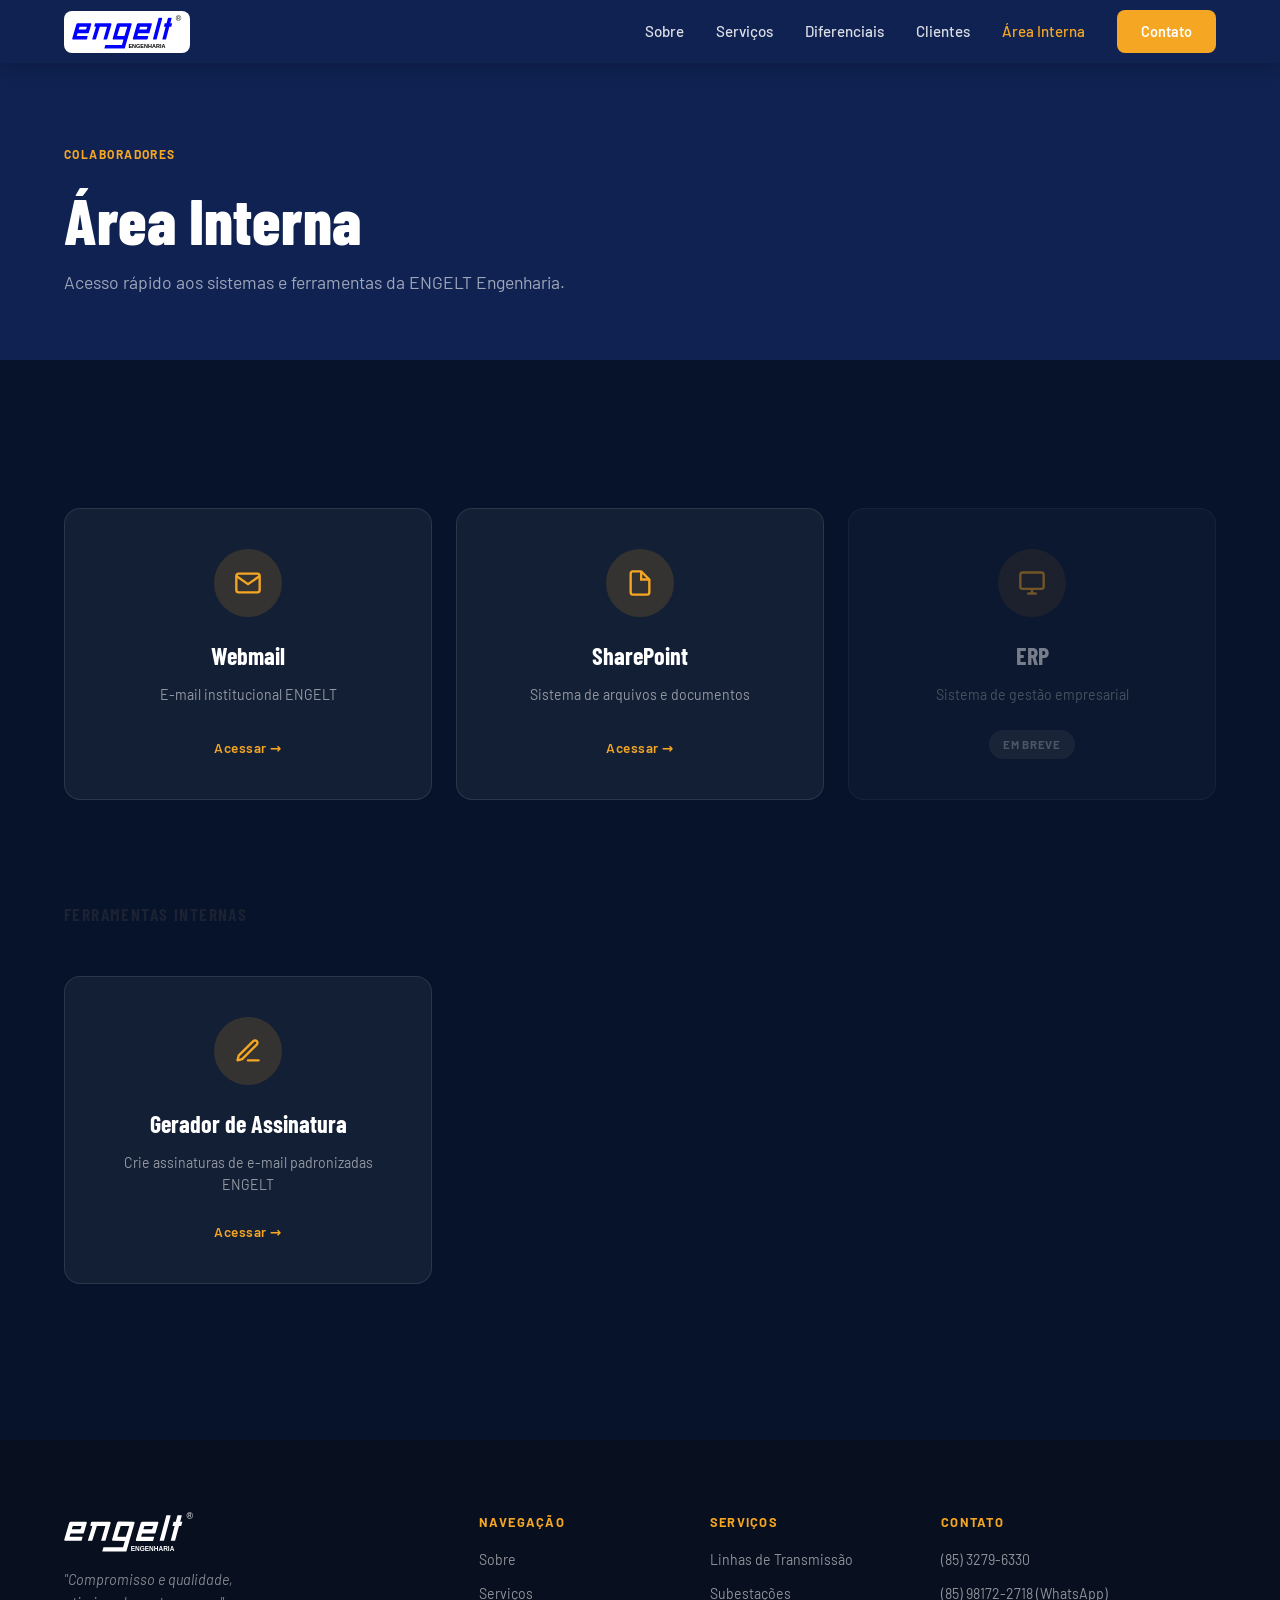
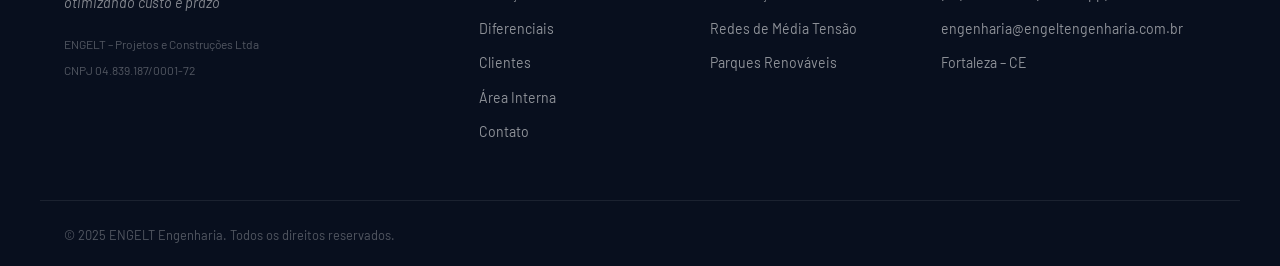
==== commit 79d9a374: "Adiciona gerador de assinatura e acesso protegido por senha na área interna Co-Authored-By: Claude S" ====
--- a/area-interna.html
+++ b/area-interna.html
@@ -77,6 +77,25 @@
     </div>
   </section>
 
+  <!-- ═══════════════════════════════════════════ FERRAMENTAS -->
+  <section class="ai-page-body" style="padding-top:0">
+    <div class="container">
+      <h2 style="font-family:'Barlow Condensed',sans-serif;font-size:1.1rem;font-weight:700;letter-spacing:.08em;text-transform:uppercase;color:var(--clr-accent);margin-bottom:1.5rem;">Ferramentas Internas</h2>
+      <div class="ai-grid">
+
+        <div class="ai-card" onclick="abrirGerador()" style="cursor:pointer">
+          <div class="ai-card__icon">
+            <svg viewBox="0 0 24 24" width="28" height="28" fill="none" stroke="currentColor" stroke-width="2" stroke-linecap="round" stroke-linejoin="round"><path d="M12 20h9"/><path d="M16.5 3.5a2.121 2.121 0 0 1 3 3L7 19l-4 1 1-4L16.5 3.5z"/></svg>
+          </div>
+          <h3>Gerador de Assinatura</h3>
+          <p>Crie assinaturas de e-mail padronizadas ENGELT</p>
+          <span class="ai-card__link">Acessar →</span>
+        </div>
+
+      </div>
+    </div>
+  </section>
+
   <!-- ═══════════════════════════════════════════ FOOTER -->
   <footer class="footer">
     <div class="container footer__inner">
@@ -117,6 +136,16 @@
   </footer>
 
   <script>
+    // Gerador de assinatura — protegido por senha
+    function abrirGerador() {
+      var senha = window.prompt('Digite a senha para acessar o Gerador de Assinatura:');
+      if (senha === '@assinatura') {
+        window.location.href = 'gerador-assinatura-engelt.html';
+      } else if (senha !== null) {
+        alert('Senha incorreta.');
+      }
+    }
+
     // Mobile menu toggle
     (function () {
       var navToggle = document.getElementById('navToggle');
